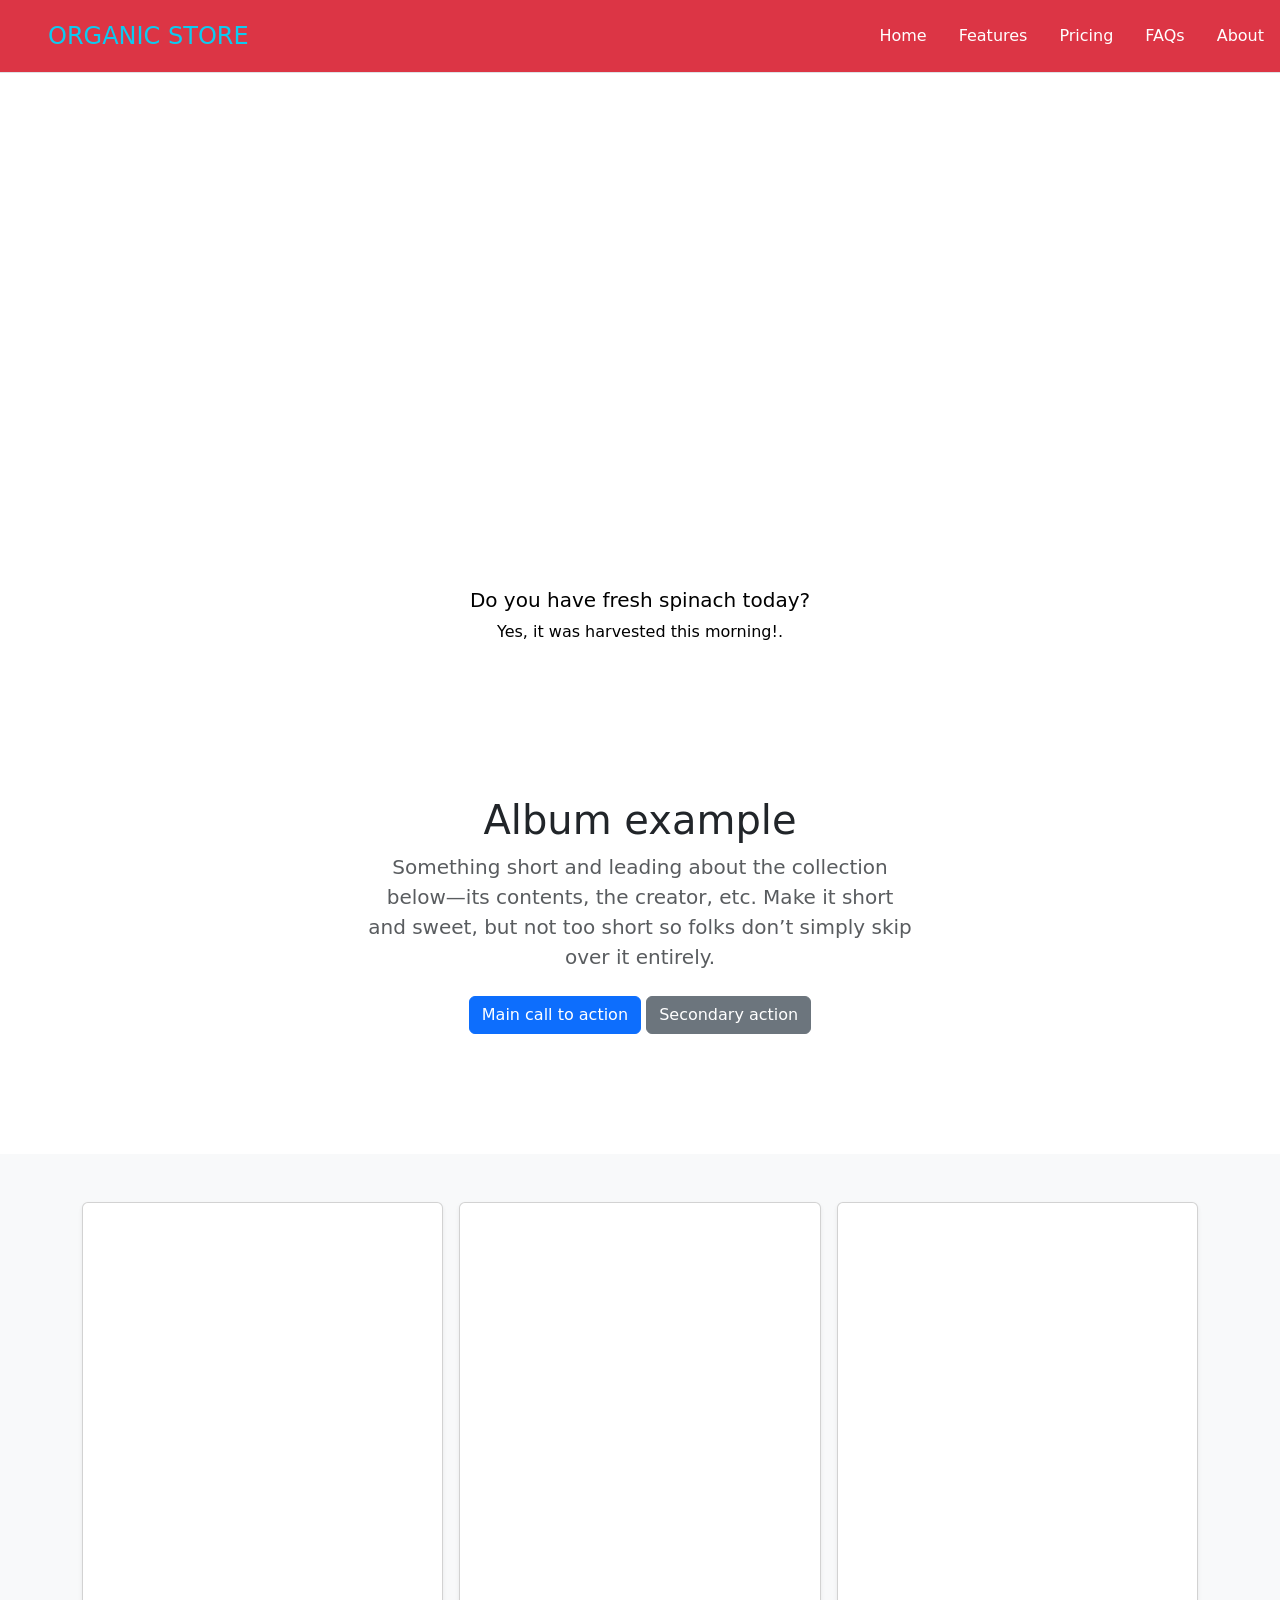
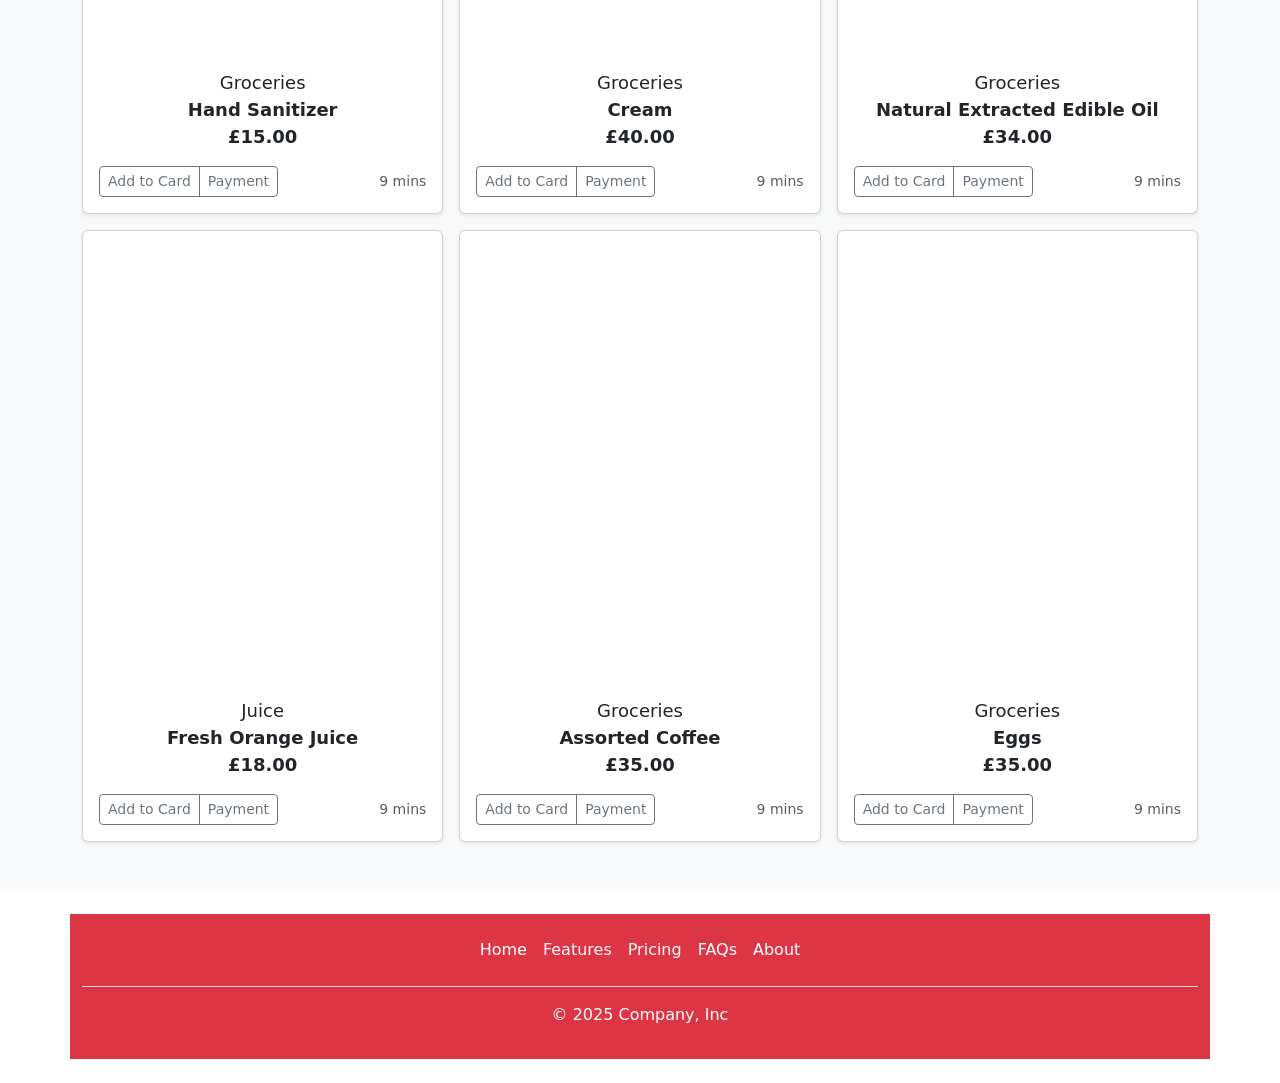
==== index.html @ bd47275c "New example is added" ====
<!DOCTYPE html>
<html lang="en">
<head>
    <meta charset="UTF-8">
    <meta name="viewport" content="width=device-width, initial-scale=1.0">
    <title> Index </title>
    <link href="https://cdn.jsdelivr.net/npm/bootstrap@5.3.8/dist/css/bootstrap.min.css" rel="stylesheet" integrity="sha384-sRIl4kxILFvY47J16cr9ZwB07vP4J8+LH7qKQnuqkuIAvNWLzeN8tE5YBujZqJLB" crossorigin="anonymous">
</head>
<body>
    <!---Navbar--->
    
    <header class="d-flex flex-wrap justify-content-center py-3 mb-4 border-bottom bg-danger fixed-top"> <a href="/"
        class="d-flex align-items-center mb-3 mb-md-0 me-md-auto link-body-emphasis text-decoration-none"> <svg
          class="bi me-2" width="40" height="32" aria-hidden="true">
          <use xlink:href="#bootstrap"></use>
        </svg> <span class="fs-4 text-info">ORGANIC STORE</span> </a>
      <ul class="nav nav-pills">
        <li class="nav-item"><a href="#" class="nav-link text-white" aria-current="page">Home</a></li>
        <li class="nav-item"><a href="#" class="nav-link text-white">Features</a></li>
        <li class="nav-item"><a href="#" class="nav-link text-white">Pricing</a></li>
        <li class="nav-item"><a href="#" class="nav-link text-white">FAQs</a></li>
        <li class="nav-item"><a href="#" class="nav-link text-white">About</a></li>
      </ul>
    </header>

    <!--image-->
    
    <div class="container">

      <div id="carouselExampleCaptions" class="carousel slide ">
      <div class="carousel-indicators ">
        <button type="button" data-bs-target="#carouselExampleCaptions" data-bs-slide-to="0" class="active" aria-current="true" aria-label="Slide 1"></button>
        <button type="button" data-bs-target="#carouselExampleCaptions" data-bs-slide-to="1" aria-label="Slide 2"></button>
        <button type="button" data-bs-target="#carouselExampleCaptions" data-bs-slide-to="2" aria-label="Slide 3"></button>
      </div>
      <div class="carousel-inner">
        <div class="carousel-item active">
          <img src="https://images.pexels.com/photos/10698134/pexels-photo-10698134.jpeg" class="d-block w-100" alt="..." height="700px">
          <div class="carousel-caption d-none d-md-block">
            <h5 style="color: black;">Do you have fresh spinach today?</h5>
            <p style="color: black;">Yes, it was harvested this morning!.</p>
          </div>
        </div>
        <div class="carousel-item">
          <img src="https://images.pexels.com/photos/14527871/pexels-photo-14527871.jpeg" class="d-block w-100" alt="..." height="700px">
          <div class="carousel-caption d-none d-md-block">
            <h5 style="color: black;">Why are carrots orange?</h5>
            <p style="color: black;">Because they are full of vitamin A.</p>
          </div>
        </div>
        <div class="carousel-item">
          <img src="https://images.pexels.com/photos/30990642/pexels-photo-30990642.jpeg" class="d-block w-100" alt="..." height="700px">
          <div class="carousel-caption d-none d-md-block">
            <h5 style="color: black;">Can you pass me the zucchini?</h5>
            <p style="color: black;">Here you go, sliced and ready!</p>
          </div>
        </div>
      </div>
      <button class="carousel-control-prev" type="button" data-bs-target="#carouselExampleCaptions" data-bs-slide="prev">
        <span class="carousel-control-prev-icon" aria-hidden="true"></span>
        <span class="visually-hidden">Previous</span>
      </button>
      <button class="carousel-control-next" type="button" data-bs-target="#carouselExampleCaptions" data-bs-slide="next">
        <span class="carousel-control-next-icon" aria-hidden="true"></span>
        <span class="visually-hidden">Next</span>
      </button>
    
    </div>
    </div>
      
    

    <!--paragrph-->
    <main>
      <section class="py-5 text-center container">
        <div class="row py-lg-5">
          <div class="col-lg-6 col-md-8 mx-auto">
            <h1 class="fw-light">Album example</h1>
            <p class="lead text-body-secondary">Something short and leading about the collection below—its contents, the
              creator, etc. Make it short and sweet, but not too short so folks don’t simply skip over it entirely.</p>
            <p> <a href="#" class="btn btn-primary my-2">Main call to action</a> <a href="#"
                class="btn btn-secondary my-2">Secondary action</a> </p>
          </div>
        </div>
      </section>
      <div class="album py-5 bg-body-tertiary">
        <div class="container">
          <div class="row row-cols-1 row-cols-sm-2 row-cols-md-3 g-3">
            <div class="col">
              <div class="card shadow-sm">
                <img src="images/pexels-sami-aksu-48867324-9899253.jpg" alt="" height="450px">
                <div class="card-body">
                  <p class="card-text" style="text-align: center; font-size: 18px;" >Groceries <br>
                      <b> Hand Sanitizer </b><br>
                      <b>£15.00</b></p>
                  <div class="d-flex justify-content-between align-items-center">
                    <div class="btn-group"> <button type="button" class="btn btn-sm btn-outline-secondary">Add to Card</button>
                      <button type="button" class="btn btn-sm btn-outline-secondary">Payment</button> </div> <small
                      class="text-body-secondary" >9 mins</small>
                  </div>
                </div>
              </div>
            </div>
            <div class="col">
              <div class="card shadow-sm"> 
                <img src="images/123.avif" alt="" height="450px">
                <div class="card-body">
                  <p class="card-text" style="text-align: center; font-size: 18px;">
                    Groceries <br>
                   <b> Cream</b><br>
                    <b>£40.00 </b>
                  </p>
                  <div class="d-flex justify-content-between align-items-center">
                    <div class="btn-group"> <button type="button" class="btn btn-sm btn-outline-secondary">Add to Card</button>
                      <button type="button" class="btn btn-sm btn-outline-secondary">Payment</button> </div> <small
                      class="text-body-secondary" >9 mins</small>
                  </div>
                </div>
              </div>
            </div>
            <div class="col">
              <div class="card shadow-sm"> 
                <img src="images/oil.webp" alt="" height="450px">
                <div class="card-body">
                  <p class="card-text" style="text-align: center; font-size: 18px;">
                    Groceries <br>
                   <b> Natural Extracted Edible Oil</b><br>
                    <b>£34.00 </b>
                  </p>
                  <div class="d-flex justify-content-between align-items-center">
                    <div class="btn-group"> <button type="button" class="btn btn-sm btn-outline-secondary">Add to Card</button>
                      <button type="button" class="btn btn-sm btn-outline-secondary">Payment</button> </div> <small
                      class="text-body-secondary" >9 mins</small>
                  </div>
                </div>
              </div>
            </div>
            <div class="col">
              <div class="card shadow-sm"> 
                <img src="images/6.png" alt="" height="450px">
                <div class="card-body">
                  <p class="card-text" style="text-align: center; font-size: 18px;">
                    Juice <br>
                    <b>Fresh Orange Juice </b><br>
                    <b>£18.00</b>
                  </p>
                  <div class="d-flex justify-content-between align-items-center">
                    <div class="btn-group"> <button type="button" class="btn btn-sm btn-outline-secondary">Add to Card</button>
                      <button type="button" class="btn btn-sm btn-outline-secondary">Payment</button> </div> <small
                      class="text-body-secondary" >9 mins</small>
                  </div>
                </div>
              </div>
            </div>
            <div class="col">
              <div class="card shadow-sm"> 
                <img src="images/7.png" alt="" height="450px">
                <div class="card-body">
                  <p class="card-text" style="text-align: center; font-size: 18px;">
                    Groceries<br>
                    <b>Assorted Coffee</b><br>
                    <b>£35.00</b>
                  </p>
                  <div class="d-flex justify-content-between align-items-center">
                    <div class="btn-group"> <button type="button" class="btn btn-sm btn-outline-secondary">Add to Card</button>
                      <button type="button" class="btn btn-sm btn-outline-secondary">Payment</button> </div> <small
                      class="text-body-secondary" >9 mins</small>
                  </div>
                </div>
              </div>
            </div>
            <div class="col">
              <div class="card shadow-sm"> 
                <img src="images/8.jpg" alt="" height="450px">
                <div class="card-body">
                  <p class="card-text" style="text-align: center; font-size: 18px;">
                    Groceries<br>
                    <b>Eggs</b><br>
                    <b>£35.00</b>
                  </p>
                  <div class="d-flex justify-content-between align-items-center">
                    <div class="btn-group"> <button type="button" class="btn btn-sm btn-outline-secondary">Add to Card</button>
                      <button type="button" class="btn btn-sm btn-outline-secondary">Payment</button> </div> <small
                      class="text-body-secondary" >9 mins</small>
                  </div>
                </div>
              </div>
            </div>
          </div>
        </div>
      </div>
    </main>

    <!--Footer-->

  <div class="container bg-danger">
    <footer class="py-3 my-4">
      <ul class="nav justify-content-center border-bottom pb-3 mb-3">
        <li class="nav-item"><a href="#" class="nav-link px-2 text-white">Home</a></li>
        <li class="nav-item"><a href="#" class="nav-link px-2 text-white">Features</a></li>
        <li class="nav-item"><a href="#" class="nav-link px-2 text-white">Pricing</a></li>
        <li class="nav-item"><a href="#" class="nav-link px-2 text-white">FAQs</a></li>
        <li class="nav-item"><a href="#" class="nav-link px-2 text-white">About</a></li>
      </ul>
      <p class="text-center text-white">© 2025 Company, Inc</p>
    </footer>
  </div>
    <script src="https://cdn.jsdelivr.net/npm/@popperjs/core@2.11.8/dist/umd/popper.min.js" integrity="sha384-I7E8VVD/ismYTF4hNIPjVp/Zjvgyol6VFvRkX/vR+Vc4jQkC+hVqc2pM8ODewa9r" crossorigin="anonymous"></script>
    <script src="https://cdn.jsdelivr.net/npm/bootstrap@5.3.8/dist/js/bootstrap.min.js" integrity="sha384-G/EV+4j2dNv+tEPo3++6LCgdCROaejBqfUeNjuKAiuXbjrxilcCdDz6ZAVfHWe1Y" crossorigin="anonymous"></script>
</body>
</html>
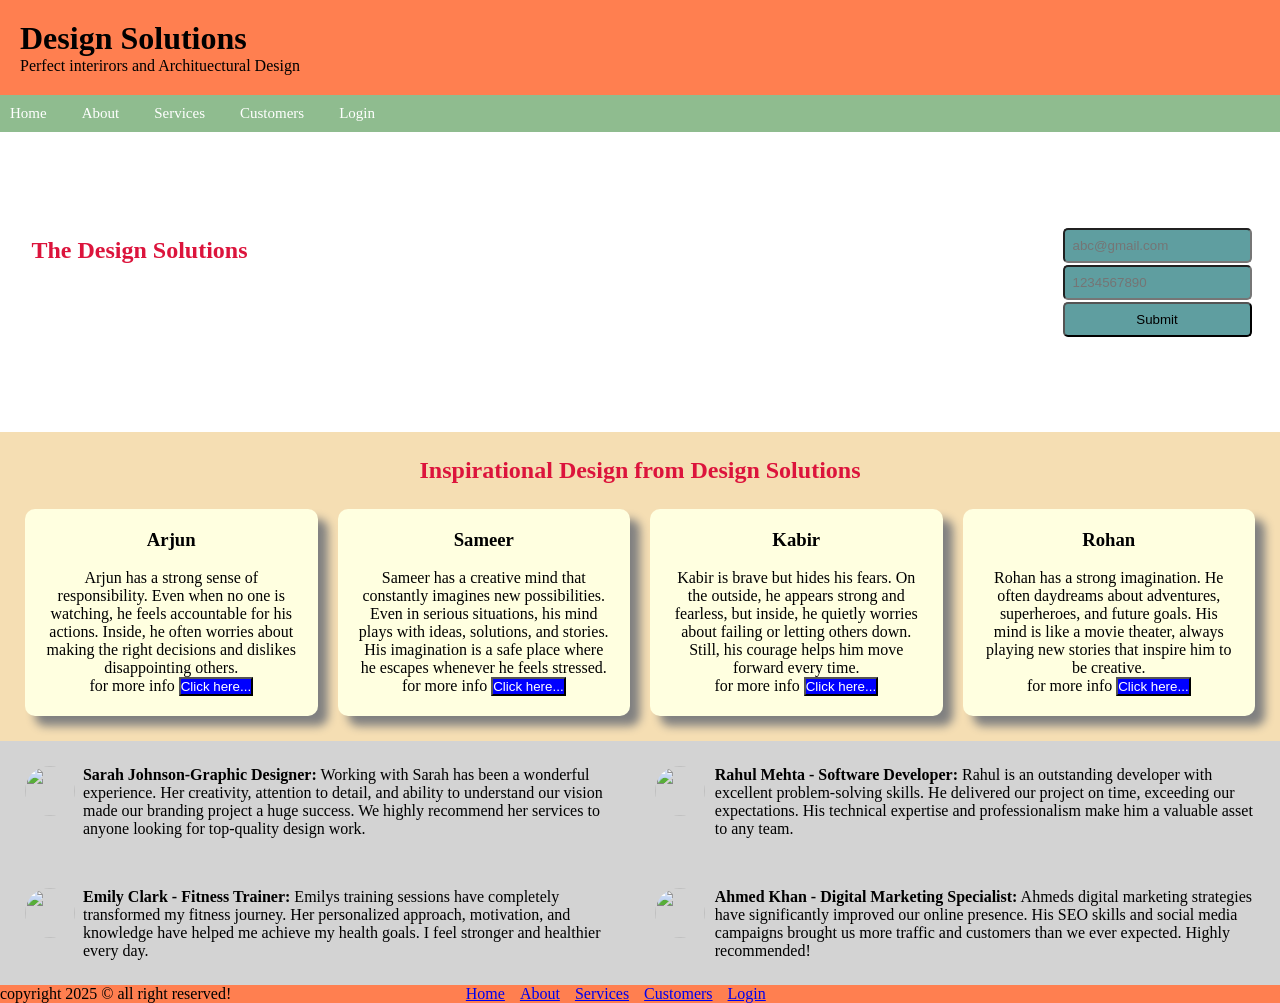
==== commit b45d8c43: "grid property is used" ====
--- a/index.html
+++ b/index.html
@@ -3,209 +3,333 @@
 <head>
     <meta charset="UTF-8">
     <meta name="viewport" content="width=device-width, initial-scale=1.0">
-    <title> Index </title>
-    <link href="https://cdn.jsdelivr.net/npm/bootstrap@5.3.8/dist/css/bootstrap.min.css" rel="stylesheet" integrity="sha384-sRIl4kxILFvY47J16cr9ZwB07vP4J8+LH7qKQnuqkuIAvNWLzeN8tE5YBujZqJLB" crossorigin="anonymous">
+    <title>Grid Properties</title>
+    <style>
+        *
+        {
+            padding: 0;
+            margin: 0;
+            box-sizing: border-box;
+        }
+        .header
+        {
+            background-color: coral;
+            display: grid;
+            grid-template-columns: auto auto;
+        }
+        .webtitle
+        {
+            padding: 20px;
+        }
+        .webtitle h1
+        {
+            font-family: 'Franklin Gothic Medium';
+        }
+        .social
+        {
+            display: grid;
+            grid-template-columns: auto auto auto auto;
+            justify-content: end;
+            gap: 15px;
+            align-items: center;
+        }
+        .navbar
+        {
+            background-color: darkseagreen;
+            display: grid;
+            grid-template-columns: auto auto auto auto auto;
+            gap: 15px;
+            justify-content: start;
+            align-items: center;
+        }
+        .navbar a
+        {
+            text-decoration: none;
+            padding: 10px;
+            color: white;
+            font-size: 15px;            
+        }
+        .banner
+        {
+            background-image: url(image/pexels-duynod-18840169.jpg);
+            background-repeat: no-repeat;
+            background-size: cover;
+            height: 300px;
+            background-position: 0px -200px;
+            display: grid;
+            grid-template-columns: 80% auto;
+            gap: 10px;
+            justify-content: center;
+            align-items: center;
+        }
+        .left
+        {
+            color: white;
+            padding: 25px;
+            
+        }
+        .left h2
+        {
+            color:crimson;
+            line-height: 2;
+        }
+        .left p
+        {
+            line-height: 2;
+        }
+        .right 
+        {
+            padding: 20px;
+        }
+        .right input
+        {
+            padding: 8px;
+            width: 100%;
+            border-radius: 5px;
+            background-color: cadetblue;
+        }
+
+    .content
+    {
+        background-color:wheat;
+        display: grid;
+        grid-template-rows: auto auto;
+        justify-content: center;
+        align-items: start;
+        padding: 25px;
+        gap: 25px;
+            
+    }
+    .content h2
+    {
+        color: crimson;
+        text-align: center;
+    }
+    .allcontent
+    {
+        display: grid;
+        grid-template-columns: repeat(4,1fr);
+        justify-content: center;
+        gap: 20px;
+    }
+    .box
+    {
+        text-align: center;
+        padding: 20px;
+        background-color: lightyellow;
+        border-radius: 10px;
+        box-shadow: 10px 10px 10px grey;
+    }
+    .box button
+    {
+        background-color: blue;
+        color: white;
+    }
+    .testimonials
+    {
+        background-color:lightgray;
+        display: grid;
+        grid-template-columns: auto auto;
+        grid-template-rows: auto auto;
+
+    }
+    .test 
+    {
+        padding: 25px;
+        display: grid;
+        grid-template-columns: 10% auto;
+    }
+    .profile
+    {
+        border-radius: 50%;
+        height: 50px;
+        width: 50px;
+        background-image: url(image/arjun.jpg);
+        background-size: cover;
+    }
+    .profile img
+    {
+        border-radius: 50%;
+        height: 50px;
+        width: 50px;
+        background-size: cover;
+    }
+
+    .footer
+    {
+        background-color: coral;
+        display:grid;
+        grid-template-columns: auto auto auto;
+
+    }
+    .navbar1
+    {
+        display: grid;
+        grid-template-columns: auto auto auto auto auto;
+        gap: 15px;
+        justify-content: start;
+        align-items: center;
+    }
+    </style>
 </head>
 <body>
-    <!---Navbar--->
-    
-    <header class="d-flex flex-wrap justify-content-center py-3 mb-4 border-bottom bg-danger fixed-top"> <a href="/"
-        class="d-flex align-items-center mb-3 mb-md-0 me-md-auto link-body-emphasis text-decoration-none"> <svg
-          class="bi me-2" width="40" height="32" aria-hidden="true">
-          <use xlink:href="#bootstrap"></use>
-        </svg> <span class="fs-4 text-info">ORGANIC STORE</span> </a>
-      <ul class="nav nav-pills">
-        <li class="nav-item"><a href="#" class="nav-link text-white" aria-current="page">Home</a></li>
-        <li class="nav-item"><a href="#" class="nav-link text-white">Features</a></li>
-        <li class="nav-item"><a href="#" class="nav-link text-white">Pricing</a></li>
-        <li class="nav-item"><a href="#" class="nav-link text-white">FAQs</a></li>
-        <li class="nav-item"><a href="#" class="nav-link text-white">About</a></li>
-      </ul>
-    </header>
-
-    <!--image-->
-    
-    <div class="container">
-
-      <div id="carouselExampleCaptions" class="carousel slide ">
-      <div class="carousel-indicators ">
-        <button type="button" data-bs-target="#carouselExampleCaptions" data-bs-slide-to="0" class="active" aria-current="true" aria-label="Slide 1"></button>
-        <button type="button" data-bs-target="#carouselExampleCaptions" data-bs-slide-to="1" aria-label="Slide 2"></button>
-        <button type="button" data-bs-target="#carouselExampleCaptions" data-bs-slide-to="2" aria-label="Slide 3"></button>
-      </div>
-      <div class="carousel-inner">
-        <div class="carousel-item active">
-          <img src="https://images.pexels.com/photos/10698134/pexels-photo-10698134.jpeg" class="d-block w-100" alt="..." height="700px">
-          <div class="carousel-caption d-none d-md-block">
-            <h5 style="color: black;">Do you have fresh spinach today?</h5>
-            <p style="color: black;">Yes, it was harvested this morning!.</p>
-          </div>
-        </div>
-        <div class="carousel-item">
-          <img src="https://images.pexels.com/photos/14527871/pexels-photo-14527871.jpeg" class="d-block w-100" alt="..." height="700px">
-          <div class="carousel-caption d-none d-md-block">
-            <h5 style="color: black;">Why are carrots orange?</h5>
-            <p style="color: black;">Because they are full of vitamin A.</p>
-          </div>
-        </div>
-        <div class="carousel-item">
-          <img src="https://images.pexels.com/photos/30990642/pexels-photo-30990642.jpeg" class="d-block w-100" alt="..." height="700px">
-          <div class="carousel-caption d-none d-md-block">
-            <h5 style="color: black;">Can you pass me the zucchini?</h5>
-            <p style="color: black;">Here you go, sliced and ready!</p>
-          </div>
-        </div>
-      </div>
-      <button class="carousel-control-prev" type="button" data-bs-target="#carouselExampleCaptions" data-bs-slide="prev">
-        <span class="carousel-control-prev-icon" aria-hidden="true"></span>
-        <span class="visually-hidden">Previous</span>
-      </button>
-      <button class="carousel-control-next" type="button" data-bs-target="#carouselExampleCaptions" data-bs-slide="next">
-        <span class="carousel-control-next-icon" aria-hidden="true"></span>
-        <span class="visually-hidden">Next</span>
-      </button>
-    
-    </div>
-    </div>
-      
-    
-
-    <!--paragrph-->
-    <main>
-      <section class="py-5 text-center container">
-        <div class="row py-lg-5">
-          <div class="col-lg-6 col-md-8 mx-auto">
-            <h1 class="fw-light">Album example</h1>
-            <p class="lead text-body-secondary">Something short and leading about the collection below—its contents, the
-              creator, etc. Make it short and sweet, but not too short so folks don’t simply skip over it entirely.</p>
-            <p> <a href="#" class="btn btn-primary my-2">Main call to action</a> <a href="#"
-                class="btn btn-secondary my-2">Secondary action</a> </p>
-          </div>
-        </div>
-      </section>
-      <div class="album py-5 bg-body-tertiary">
-        <div class="container">
-          <div class="row row-cols-1 row-cols-sm-2 row-cols-md-3 g-3">
-            <div class="col">
-              <div class="card shadow-sm">
-                <img src="images/pexels-sami-aksu-48867324-9899253.jpg" alt="" height="450px">
-                <div class="card-body">
-                  <p class="card-text" style="text-align: center; font-size: 18px;" >Groceries <br>
-                      <b> Hand Sanitizer </b><br>
-                      <b>£15.00</b></p>
-                  <div class="d-flex justify-content-between align-items-center">
-                    <div class="btn-group"> <button type="button" class="btn btn-sm btn-outline-secondary">Add to Card</button>
-                      <button type="button" class="btn btn-sm btn-outline-secondary">Payment</button> </div> <small
-                      class="text-body-secondary" >9 mins</small>
-                  </div>
-                </div>
-              </div>
-            </div>
-            <div class="col">
-              <div class="card shadow-sm"> 
-                <img src="images/123.avif" alt="" height="450px">
-                <div class="card-body">
-                  <p class="card-text" style="text-align: center; font-size: 18px;">
-                    Groceries <br>
-                   <b> Cream</b><br>
-                    <b>£40.00 </b>
-                  </p>
-                  <div class="d-flex justify-content-between align-items-center">
-                    <div class="btn-group"> <button type="button" class="btn btn-sm btn-outline-secondary">Add to Card</button>
-                      <button type="button" class="btn btn-sm btn-outline-secondary">Payment</button> </div> <small
-                      class="text-body-secondary" >9 mins</small>
-                  </div>
-                </div>
-              </div>
-            </div>
-            <div class="col">
-              <div class="card shadow-sm"> 
-                <img src="images/oil.webp" alt="" height="450px">
-                <div class="card-body">
-                  <p class="card-text" style="text-align: center; font-size: 18px;">
-                    Groceries <br>
-                   <b> Natural Extracted Edible Oil</b><br>
-                    <b>£34.00 </b>
-                  </p>
-                  <div class="d-flex justify-content-between align-items-center">
-                    <div class="btn-group"> <button type="button" class="btn btn-sm btn-outline-secondary">Add to Card</button>
-                      <button type="button" class="btn btn-sm btn-outline-secondary">Payment</button> </div> <small
-                      class="text-body-secondary" >9 mins</small>
-                  </div>
-                </div>
-              </div>
-            </div>
-            <div class="col">
-              <div class="card shadow-sm"> 
-                <img src="images/6.png" alt="" height="450px">
-                <div class="card-body">
-                  <p class="card-text" style="text-align: center; font-size: 18px;">
-                    Juice <br>
-                    <b>Fresh Orange Juice </b><br>
-                    <b>£18.00</b>
-                  </p>
-                  <div class="d-flex justify-content-between align-items-center">
-                    <div class="btn-group"> <button type="button" class="btn btn-sm btn-outline-secondary">Add to Card</button>
-                      <button type="button" class="btn btn-sm btn-outline-secondary">Payment</button> </div> <small
-                      class="text-body-secondary" >9 mins</small>
-                  </div>
-                </div>
-              </div>
-            </div>
-            <div class="col">
-              <div class="card shadow-sm"> 
-                <img src="images/7.png" alt="" height="450px">
-                <div class="card-body">
-                  <p class="card-text" style="text-align: center; font-size: 18px;">
-                    Groceries<br>
-                    <b>Assorted Coffee</b><br>
-                    <b>£35.00</b>
-                  </p>
-                  <div class="d-flex justify-content-between align-items-center">
-                    <div class="btn-group"> <button type="button" class="btn btn-sm btn-outline-secondary">Add to Card</button>
-                      <button type="button" class="btn btn-sm btn-outline-secondary">Payment</button> </div> <small
-                      class="text-body-secondary" >9 mins</small>
-                  </div>
-                </div>
-              </div>
-            </div>
-            <div class="col">
-              <div class="card shadow-sm"> 
-                <img src="images/8.jpg" alt="" height="450px">
-                <div class="card-body">
-                  <p class="card-text" style="text-align: center; font-size: 18px;">
-                    Groceries<br>
-                    <b>Eggs</b><br>
-                    <b>£35.00</b>
-                  </p>
-                  <div class="d-flex justify-content-between align-items-center">
-                    <div class="btn-group"> <button type="button" class="btn btn-sm btn-outline-secondary">Add to Card</button>
-                      <button type="button" class="btn btn-sm btn-outline-secondary">Payment</button> </div> <small
-                      class="text-body-secondary" >9 mins</small>
-                  </div>
-                </div>
-              </div>
-            </div>
-          </div>
-        </div>
-      </div>
-    </main>
-
-    <!--Footer-->
-
-  <div class="container bg-danger">
-    <footer class="py-3 my-4">
-      <ul class="nav justify-content-center border-bottom pb-3 mb-3">
-        <li class="nav-item"><a href="#" class="nav-link px-2 text-white">Home</a></li>
-        <li class="nav-item"><a href="#" class="nav-link px-2 text-white">Features</a></li>
-        <li class="nav-item"><a href="#" class="nav-link px-2 text-white">Pricing</a></li>
-        <li class="nav-item"><a href="#" class="nav-link px-2 text-white">FAQs</a></li>
-        <li class="nav-item"><a href="#" class="nav-link px-2 text-white">About</a></li>
-      </ul>
-      <p class="text-center text-white">© 2025 Company, Inc</p>
-    </footer>
-  </div>
-    <script src="https://cdn.jsdelivr.net/npm/@popperjs/core@2.11.8/dist/umd/popper.min.js" integrity="sha384-I7E8VVD/ismYTF4hNIPjVp/Zjvgyol6VFvRkX/vR+Vc4jQkC+hVqc2pM8ODewa9r" crossorigin="anonymous"></script>
-    <script src="https://cdn.jsdelivr.net/npm/bootstrap@5.3.8/dist/js/bootstrap.min.js" integrity="sha384-G/EV+4j2dNv+tEPo3++6LCgdCROaejBqfUeNjuKAiuXbjrxilcCdDz6ZAVfHWe1Y" crossorigin="anonymous"></script>
+    <div class="header">
+        <div class="webtitle">
+            <h1>Design Solutions</h1>
+            <p>Perfect interirors and Archituectural Design</p>
+        </div>
+        <div class="social">
+            <a href="#"><img src="image/facebook.png" alt="" width="30"></a>
+            <a href="#"><img src="image/instagram.png" alt="" width="30"></a>
+            <a href="#"><img src="image/whatsapp.png" alt="" width="30"></a>
+            <a href="#"><img src="image/youtube.png" alt="" width="30"></a>
+        </div>
+    </div>
+
+    <div class="navbar">
+        <a href="#">Home</a>
+        <a href="#">About</a>
+        <a href="#">Services</a>
+        <a href="#">Customers</a>
+        <a href="#">Login</a>
+    </div>
+
+    <div class="banner">
+        <div class="left">
+            <h2>The Design Solutions</h2>
+            <p>
+                Lorem ipsum dolor sit amet consectetur adipisicing elit. Placeat praesentium itaque dolores quibusdam veniam hic qui quam expedita repellat provident odit, tempore ad corrupti aperiam ab ducimus, quia tempora? Earum.
+            </p>
+        </div>
+        <div class="right">
+            <form action="">
+                <table>
+                    <tr>
+                        <td>
+                            <input type="email" placeholder="abc@gmail.com">
+                        </td>
+                    </tr>
+                    <tr>
+                        <td>
+                            <input type="number" placeholder="1234567890">
+                        </td>
+                    </tr>
+                    <tr>
+                        <td>
+                            <input type="submit" placeholder="Login">
+                        </td>
+                    </tr>
+                </table>
+            </form>
+        </div>
+    </div>
+
+    <div class="content">
+        <h2>Inspirational Design from Design Solutions</h2>
+        <div class="allcontent">
+            <div class="box">
+                <h3>  Arjun </h3>
+                <img src="image/arjun.jpg" alt="" width="200px">
+                <p>
+                    Arjun has a strong sense of responsibility. Even when no one is watching, he feels accountable for his actions. Inside, he often worries about making the right decisions and dislikes disappointing others.
+                </p>
+                for more info
+                <button>Click here...</button>
+            </div>
+
+            <div class="box">
+                <h3> Sameer </h3>
+                <img src="image/sameer.jpg" alt="" width="200px">
+                <p>
+                    Sameer has a creative mind that constantly imagines new possibilities. Even in serious situations, his mind plays with ideas, solutions, and stories. His imagination is a safe place where he escapes whenever he feels stressed.
+                </p>
+                for more info
+                <button>Click here...</button>
+            </div>
+
+            <div class="box">
+                <h3> Kabir </h3>
+                <img src="image/kabir.jpg" alt="" width="200px">
+                <p>
+                    Kabir is brave but hides his fears. On the outside, he appears strong and fearless, but inside, he quietly worries about failing or letting others down. Still, his courage helps him move forward every time.
+                </p>
+                for more info
+                <button>Click here...</button>
+            </div>
+
+            <div class="box">
+                <h3> Rohan </h3>
+                <img src="image/rohan1.jpg" alt="" width="150px">
+                <p>
+                    Rohan has a strong imagination. He often daydreams about adventures, superheroes, and future goals. His mind is like a movie theater, always playing new stories that inspire him to be creative.
+                </p>
+                for more info
+                <button>Click here...</button>
+            </div>
+        </div>
+    </div>
+
+    <div class="testimonials">
+        <div class="test">
+            <div class="profile">
+                <img src="image/sarah.jpg" alt="">
+            </div>
+            <p>
+                <b>Sarah Johnson-Graphic Designer:</b>
+                Working with Sarah has been a wonderful experience. Her creativity, attention to detail, and ability to understand our vision made our branding project a huge success. We highly recommend her services to anyone looking for top-quality design work.
+            </p>
+        </div>
+
+        <div class="test">
+            <div class="profile">
+                <img src="image/rahul.jpg" alt="">
+            </div>
+            <p>
+                <b>Rahul Mehta - Software Developer:</b>
+                Rahul is an outstanding developer with excellent problem-solving skills. He delivered our project on time, exceeding our expectations. His technical expertise and professionalism make him a valuable asset to any team.
+            </p>
+        </div>
+
+        <div class="test">
+            <div class="profile">
+                <img src="image/emily.jpg" alt="">
+            </div>
+            <p>
+                <b>Emily Clark - Fitness Trainer:</b>
+                Emilys training sessions have completely transformed my fitness journey. Her personalized approach, motivation, and knowledge have helped me achieve my health goals. I feel stronger and healthier every day.
+            </p>
+        </div>
+
+        <div class="test">
+            <div class="profile">
+                <img src="image/ahmed.jpg">
+            </div>
+            <p>
+                <b>Ahmed Khan - Digital Marketing Specialist:</b>
+                Ahmeds digital marketing strategies have significantly improved our online presence. His SEO skills and social media campaigns brought us more traffic and customers than we ever expected. Highly recommended!
+            </p>
+        </div>
+    </div>
+
+    <div class="footer">
+        <p>
+            copyright 2025 &copy; all right reserved!
+        </p>
+        
+        <div class="navbar1">
+        <a href="#">Home</a>
+        <a href="#">About</a>
+        <a href="#">Services</a>
+        <a href="#">Customers</a>
+        <a href="#">Login</a>
+        </div>
+
+        <div class="social">
+            <a href="#"><img src="image/facebook.png" alt="" width="30"></a>
+            <a href="#"><img src="image/instagram.png" alt="" width="30"></a>
+            <a href="#"><img src="image/whatsapp.png" alt="" width="30"></a>
+            <a href="#"><img src="image/youtube.png" alt="" width="30"></a>
+        </div>
+    </div>
 </body>
 </html>
